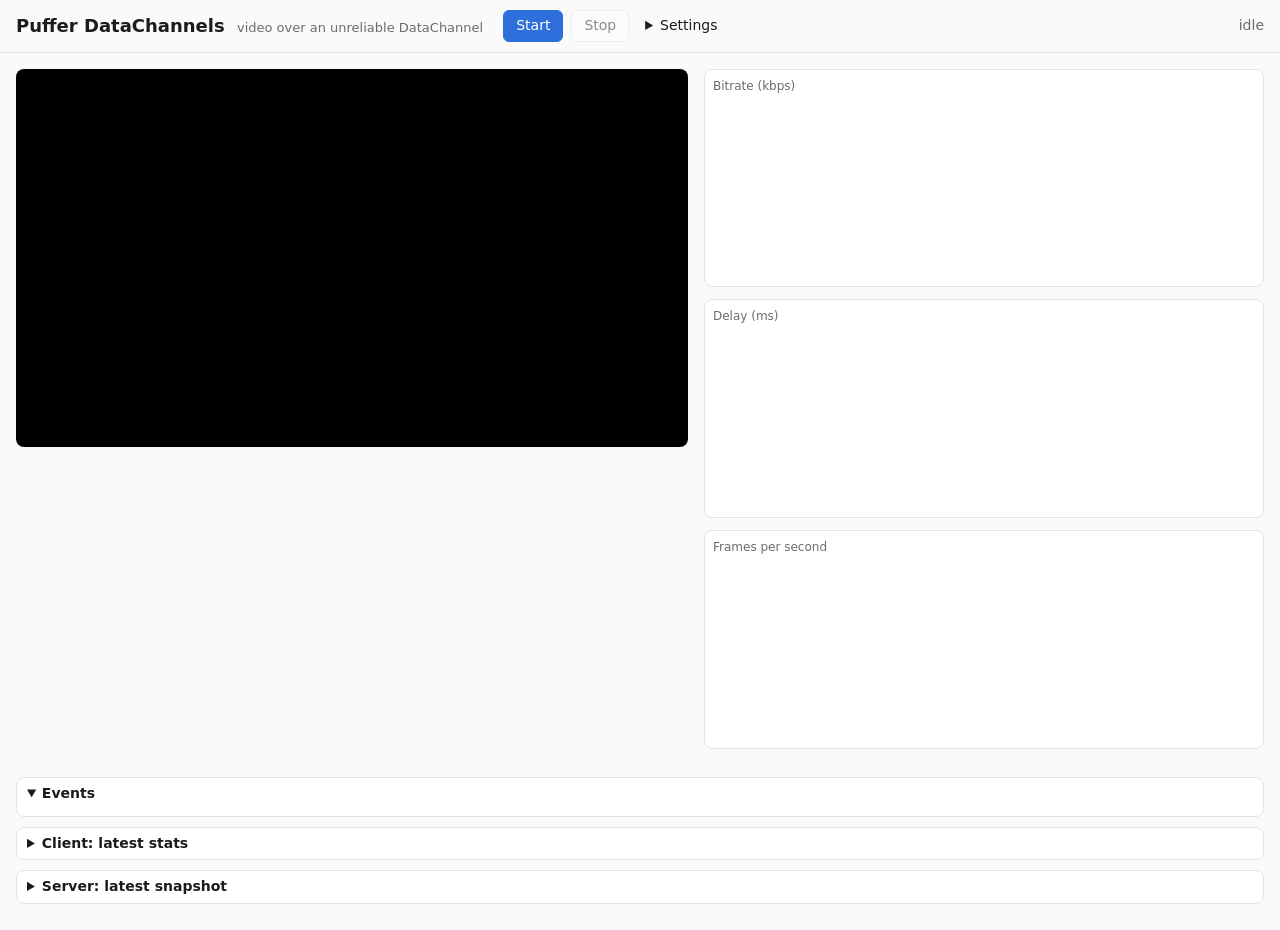
==== web/index.html @ b5d54bf2 "Video over a WebRTC DataChannel at a fixed bitrate Go/Pion server (ffmpeg, x264, own packetisation, " ====
<!doctype html>
<html lang="en">
<head>
<meta charset="utf-8">
<meta name="viewport" content="width=device-width, initial-scale=1">
<title>Puffer DataChannels</title>
<link rel="stylesheet" href="style.css">
</head>
<body>
<header>
  <h1>Puffer DataChannels <small>video over an unreliable DataChannel</small></h1>
  <div class="controls">
    <button id="start">Start</button>
    <button id="stop" disabled>Stop</button>
    <details class="settings">
      <summary>Settings</summary>
      <label>Bitrate (kbps, blank = server default) <input id="bitrate" type="number" min="100" step="100"></label>
      <label>Minimum playout delay (ms) <input id="minDelay" type="number" value="0" min="0" step="10"></label>
      <label>Give up on a late frame after (ms) <input id="maxWait" type="number" value="300" min="0" step="50"></label>
      <label><input id="nack" type="checkbox" checked> Ask for lost packets again (NACK)</label>
      <label>STUN URL (optional) <input id="stun" type="text" placeholder="stun:stun.l.google.com:19302"></label>
    </details>
  </div>
  <div id="status" class="status">idle</div>
</header>

<main>
  <section class="player">
    <canvas id="video" width="1280" height="720"></canvas>
    <div id="tiles" class="tiles"></div>
  </section>

  <section class="charts">
    <figure><figcaption>Bitrate (kbps)</figcaption><canvas id="c-bitrate"></canvas></figure>
    <figure><figcaption>Delay (ms)</figcaption><canvas id="c-delay"></canvas></figure>
    <figure><figcaption>Frames per second</figcaption><canvas id="c-frames"></canvas></figure>
  </section>

  <section class="tables">
    <details open><summary>Events</summary><ol id="events" class="events"></ol></details>
    <details><summary>Client: latest stats</summary><pre id="t-client"></pre></details>
    <details><summary>Server: latest snapshot</summary><pre id="t-server"></pre></details>
  </section>
</main>
<script src="chart.js"></script>
<script src="wire.js"></script>
<script src="jitterbuffer.js"></script>
<script src="app.js"></script>
</body>
</html>
---- web/style.css ----
:root { --bg: #fafafa; --fg: #1b1b1f; --muted: #6b6b70; --grid: #e4e4e8; --card: #fff; --accent: #2f6fdb; --bad: #c0392b; }
@media (prefers-color-scheme: dark) {
  :root { --bg: #141417; --fg: #e8e8ec; --muted: #9a9aa2; --grid: #2a2a30; --card: #1d1d22; }
}
* { box-sizing: border-box; }
body { margin: 0; font: 14px/1.4 system-ui, sans-serif; background: var(--bg); color: var(--fg); }
header { display: flex; flex-wrap: wrap; align-items: center; gap: 12px 20px; padding: 10px 16px; border-bottom: 1px solid var(--grid); }
h1 { font-size: 18px; margin: 0; }
h1 small { font-weight: normal; color: var(--muted); font-size: 13px; margin-left: 6px; }
.controls { display: flex; flex-wrap: wrap; align-items: center; gap: 8px; }
button { font: inherit; padding: 5px 12px; border: 1px solid var(--grid); border-radius: 6px; background: var(--card); color: var(--fg); cursor: pointer; }
button:disabled { opacity: .5; cursor: default; }
#start { background: var(--accent); color: #fff; border-color: var(--accent); }
.settings { position: relative; }
.settings summary { cursor: pointer; padding: 5px 8px; }
.settings label { display: block; margin: 6px 0; font-size: 13px; }
.settings input[type=number], .settings input[type=text] { font: inherit; width: 100%; padding: 3px 6px; border: 1px solid var(--grid); border-radius: 4px; background: var(--bg); color: var(--fg); }
.settings[open] { background: var(--card); border: 1px solid var(--grid); border-radius: 8px; padding: 4px 10px 10px; min-width: 320px; }
.status { margin-left: auto; color: var(--muted); font-variant-numeric: tabular-nums; }
main { display: grid; gap: 16px; padding: 16px; grid-template-columns: minmax(0, 1fr); }
@media (min-width: 1100px) { main { grid-template-columns: minmax(0, 1.2fr) minmax(0, 1fr); } .tables { grid-column: 1 / -1; } }
.tiles { display: grid; grid-template-columns: repeat(auto-fill, minmax(130px, 1fr)); gap: 8px; margin-top: 8px; }
.tile { background: var(--card); border: 1px solid var(--grid); border-radius: 8px; padding: 8px 10px; }
.tile .label { font-size: 11px; color: var(--muted); text-transform: uppercase; letter-spacing: .03em; }
.tile .value { font-size: 18px; font-variant-numeric: tabular-nums; }
.tile .value small { font-size: 11px; color: var(--muted); }
.charts figure { margin: 0 0 12px; background: var(--card); border: 1px solid var(--grid); border-radius: 8px; padding: 8px; }
.charts figcaption { font-size: 12px; color: var(--muted); margin-bottom: 4px; }
.charts canvas { width: 100%; height: 180px; display: block; }
.tables details { background: var(--card); border: 1px solid var(--grid); border-radius: 8px; padding: 6px 10px; margin-bottom: 10px; }
.tables summary { cursor: pointer; font-weight: 600; }
pre { font: 12px/1.35 ui-monospace, SFMono-Regular, Menlo, monospace; white-space: pre-wrap; word-break: break-all; max-height: 50vh; overflow: auto; margin: 6px 0 0; }
.events { font: 12px/1.5 ui-monospace, SFMono-Regular, Menlo, monospace; max-height: 40vh; overflow: auto; margin: 6px 0 0; padding-left: 28px; }
.events li.server { color: var(--muted); }
.events li.bad { color: var(--bad); }
#video { width: 100%; height: auto; max-height: 60vh; object-fit: contain; background: #000; border-radius: 8px; display: block; }
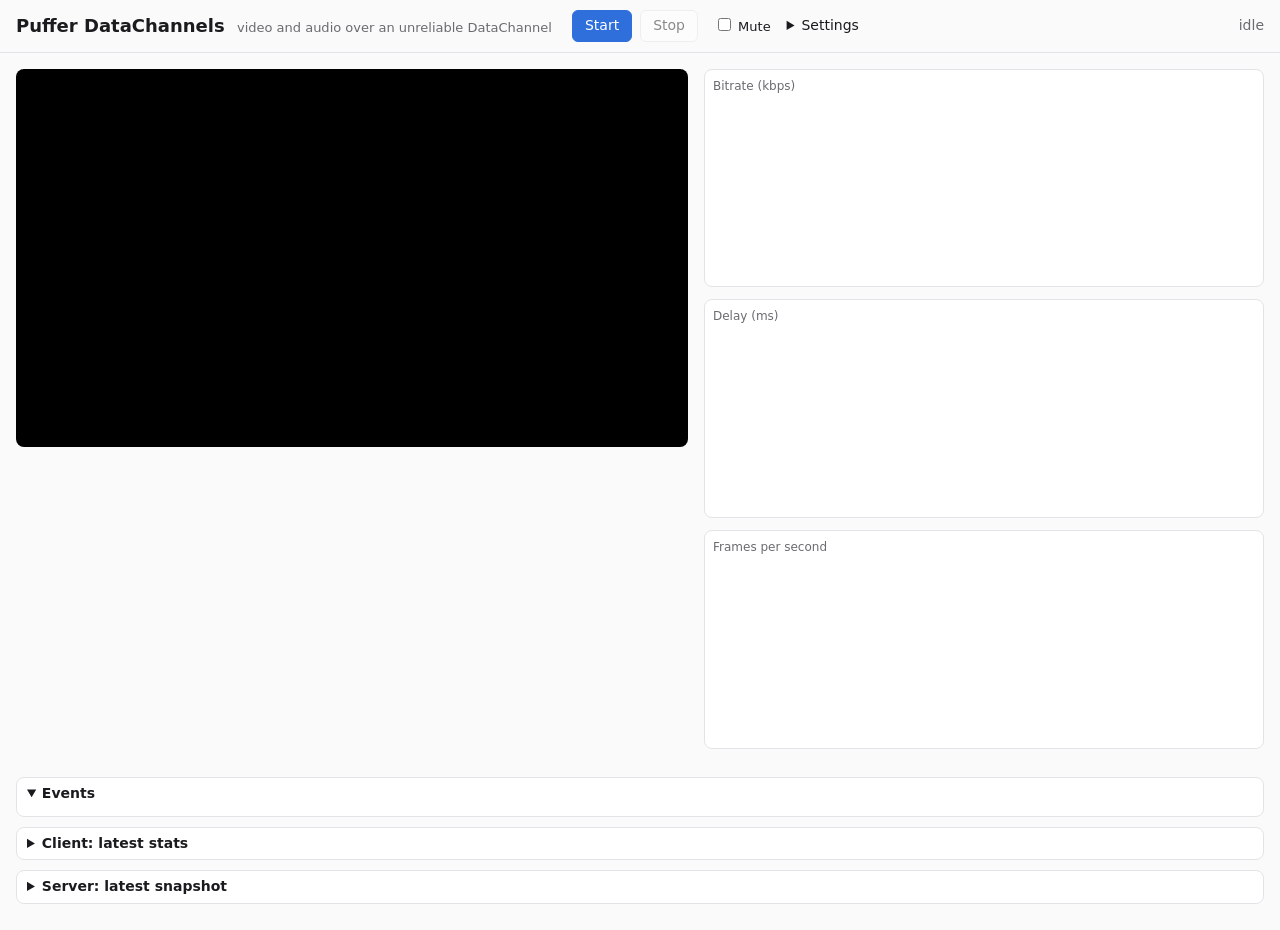
==== commit 7610da11: "Add audio: Opus over the media DataChannel, own audio jitter buffer, lip sync ffmpeg encodes the sou" ====
--- a/web/index.html
+++ b/web/index.html
@@ -8,16 +8,18 @@
 </head>
 <body>
 <header>
-  <h1>Puffer DataChannels <small>video over an unreliable DataChannel</small></h1>
+  <h1>Puffer DataChannels <small>video and audio over an unreliable DataChannel</small></h1>
   <div class="controls">
     <button id="start">Start</button>
     <button id="stop" disabled>Stop</button>
+    <label class="inline"><input id="mute" type="checkbox"> Mute</label>
     <details class="settings">
       <summary>Settings</summary>
       <label>Bitrate (kbps, blank = server default) <input id="bitrate" type="number" min="100" step="100"></label>
       <label>Minimum playout delay (ms) <input id="minDelay" type="number" value="0" min="0" step="10"></label>
       <label>Give up on a late frame after (ms) <input id="maxWait" type="number" value="300" min="0" step="50"></label>
       <label><input id="nack" type="checkbox" checked> Ask for lost packets again (NACK)</label>
+      <label><input id="avsync" type="checkbox" checked> Delay video to stay in sync with audio</label>
       <label>STUN URL (optional) <input id="stun" type="text" placeholder="stun:stun.l.google.com:19302"></label>
     </details>
   </div>
@@ -45,6 +47,7 @@
 <script src="chart.js"></script>
 <script src="wire.js"></script>
 <script src="jitterbuffer.js"></script>
+<script src="audio.js"></script>
 <script src="app.js"></script>
 </body>
 </html>
--- a/web/style.css
+++ b/web/style.css
@@ -34,3 +34,5 @@
 .events li.server { color: var(--muted); }
 .events li.bad { color: var(--bad); }
 #video { width: 100%; height: auto; max-height: 60vh; object-fit: contain; background: #000; border-radius: 8px; display: block; }
+
+label.inline { font-size: 13px; margin-left: 8px; }
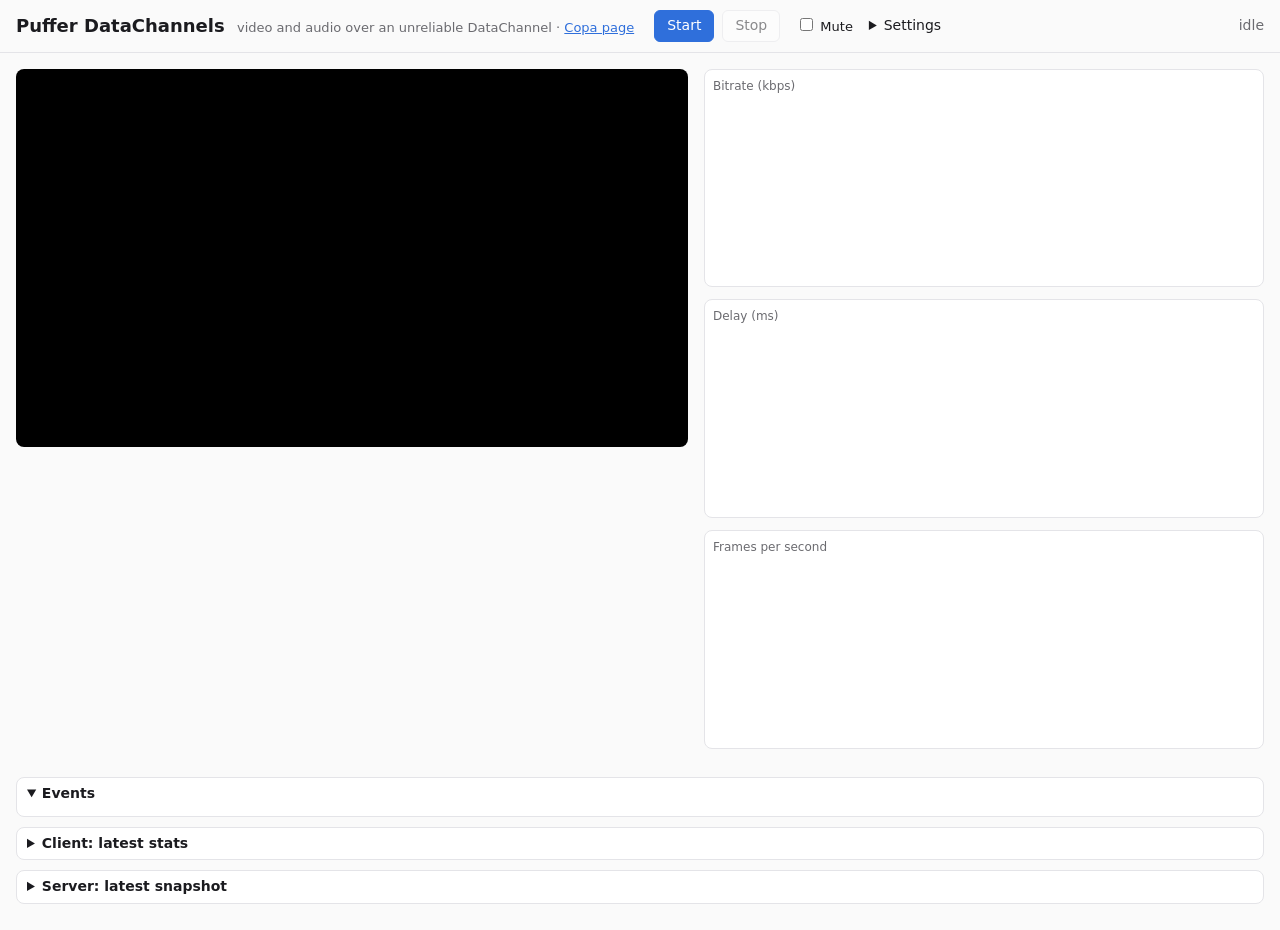
==== commit 6c644ce6: "Add Copa: junk data over the media DataChannel, with a page that measures it internal/copa is the co" ====
--- a/web/index.html
+++ b/web/index.html
@@ -8,7 +8,7 @@
 </head>
 <body>
 <header>
-  <h1>Puffer DataChannels <small>video and audio over an unreliable DataChannel</small></h1>
+  <h1>Puffer DataChannels <small>video and audio over an unreliable DataChannel · <a href="copa.html">Copa page</a></small></h1>
   <div class="controls">
     <button id="start">Start</button>
     <button id="stop" disabled>Stop</button>
--- a/web/style.css
+++ b/web/style.css
@@ -14,7 +14,7 @@
 .settings { position: relative; }
 .settings summary { cursor: pointer; padding: 5px 8px; }
 .settings label { display: block; margin: 6px 0; font-size: 13px; }
-.settings input[type=number], .settings input[type=text] { font: inherit; width: 100%; padding: 3px 6px; border: 1px solid var(--grid); border-radius: 4px; background: var(--bg); color: var(--fg); }
+.settings input[type=number], .settings input[type=text], .settings select { font: inherit; width: 100%; padding: 3px 6px; border: 1px solid var(--grid); border-radius: 4px; background: var(--bg); color: var(--fg); }
 .settings[open] { background: var(--card); border: 1px solid var(--grid); border-radius: 8px; padding: 4px 10px 10px; min-width: 320px; }
 .status { margin-left: auto; color: var(--muted); font-variant-numeric: tabular-nums; }
 main { display: grid; gap: 16px; padding: 16px; grid-template-columns: minmax(0, 1fr); }
@@ -36,3 +36,5 @@
 #video { width: 100%; height: auto; max-height: 60vh; object-fit: contain; background: #000; border-radius: 8px; display: block; }
 
 label.inline { font-size: 13px; margin-left: 8px; }
+h1 a { color: var(--accent); }
+.note { color: var(--muted); font-size: 13px; margin: 10px 2px 0; }
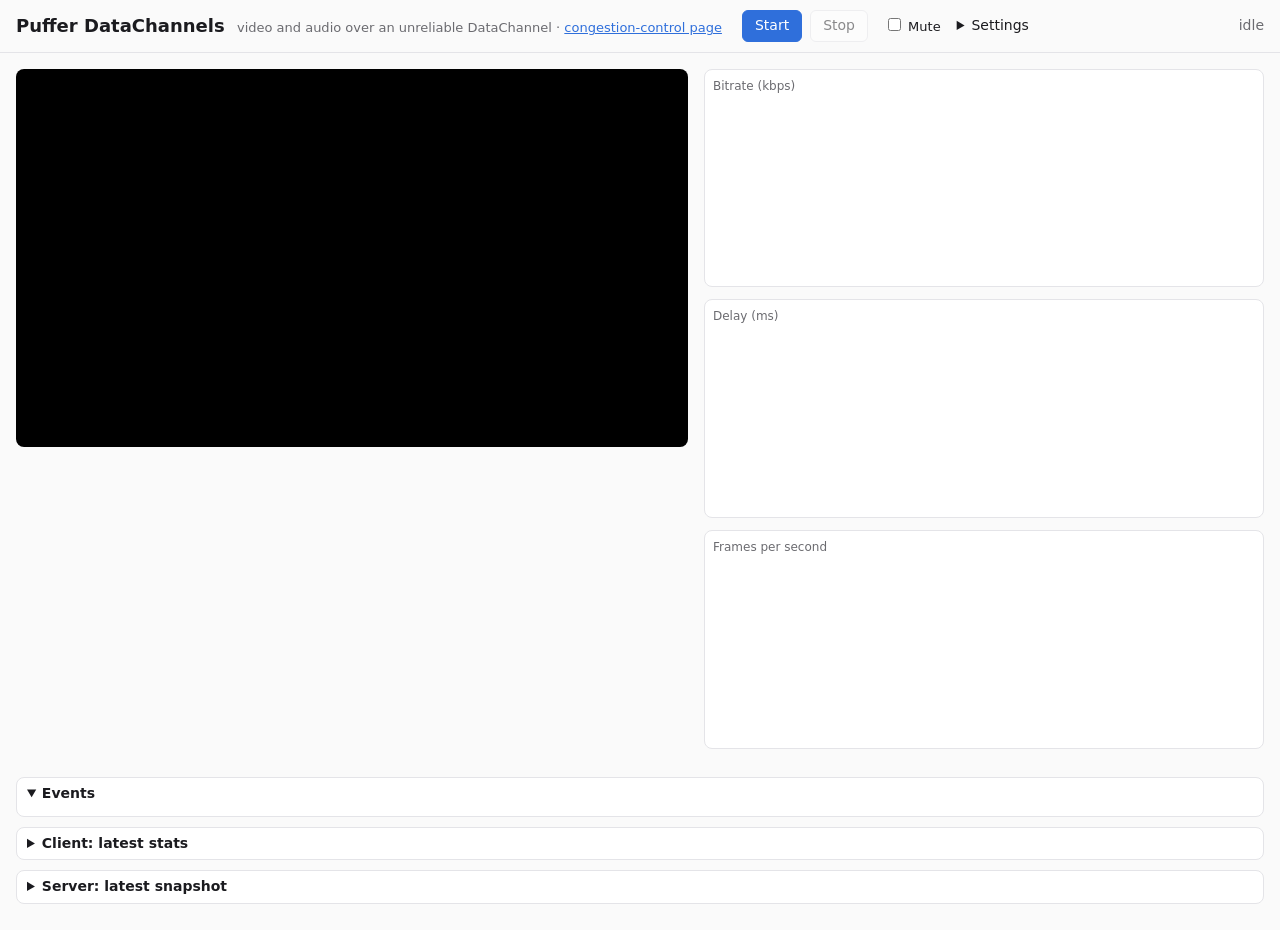
==== commit 74edb677: "Add CUBIC; the Copa page becomes a congestion-control page for both internal/cubic is CUBIC as in RF" ====
--- a/web/index.html
+++ b/web/index.html
@@ -8,7 +8,7 @@
 </head>
 <body>
 <header>
-  <h1>Puffer DataChannels <small>video and audio over an unreliable DataChannel · <a href="copa.html">Copa page</a></small></h1>
+  <h1>Puffer DataChannels <small>video and audio over an unreliable DataChannel · <a href="cc.html">congestion-control page</a></small></h1>
   <div class="controls">
     <button id="start">Start</button>
     <button id="stop" disabled>Stop</button>
--- a/web/style.css
+++ b/web/style.css
@@ -36,5 +36,6 @@
 #video { width: 100%; height: auto; max-height: 60vh; object-fit: contain; background: #000; border-radius: 8px; display: block; }
 
 label.inline { font-size: 13px; margin-left: 8px; }
+label.inline select { font: inherit; padding: 3px 6px; border: 1px solid var(--grid); border-radius: 4px; background: var(--card); color: var(--fg); }
 h1 a { color: var(--accent); }
 .note { color: var(--muted); font-size: 13px; margin: 10px 2px 0; }
